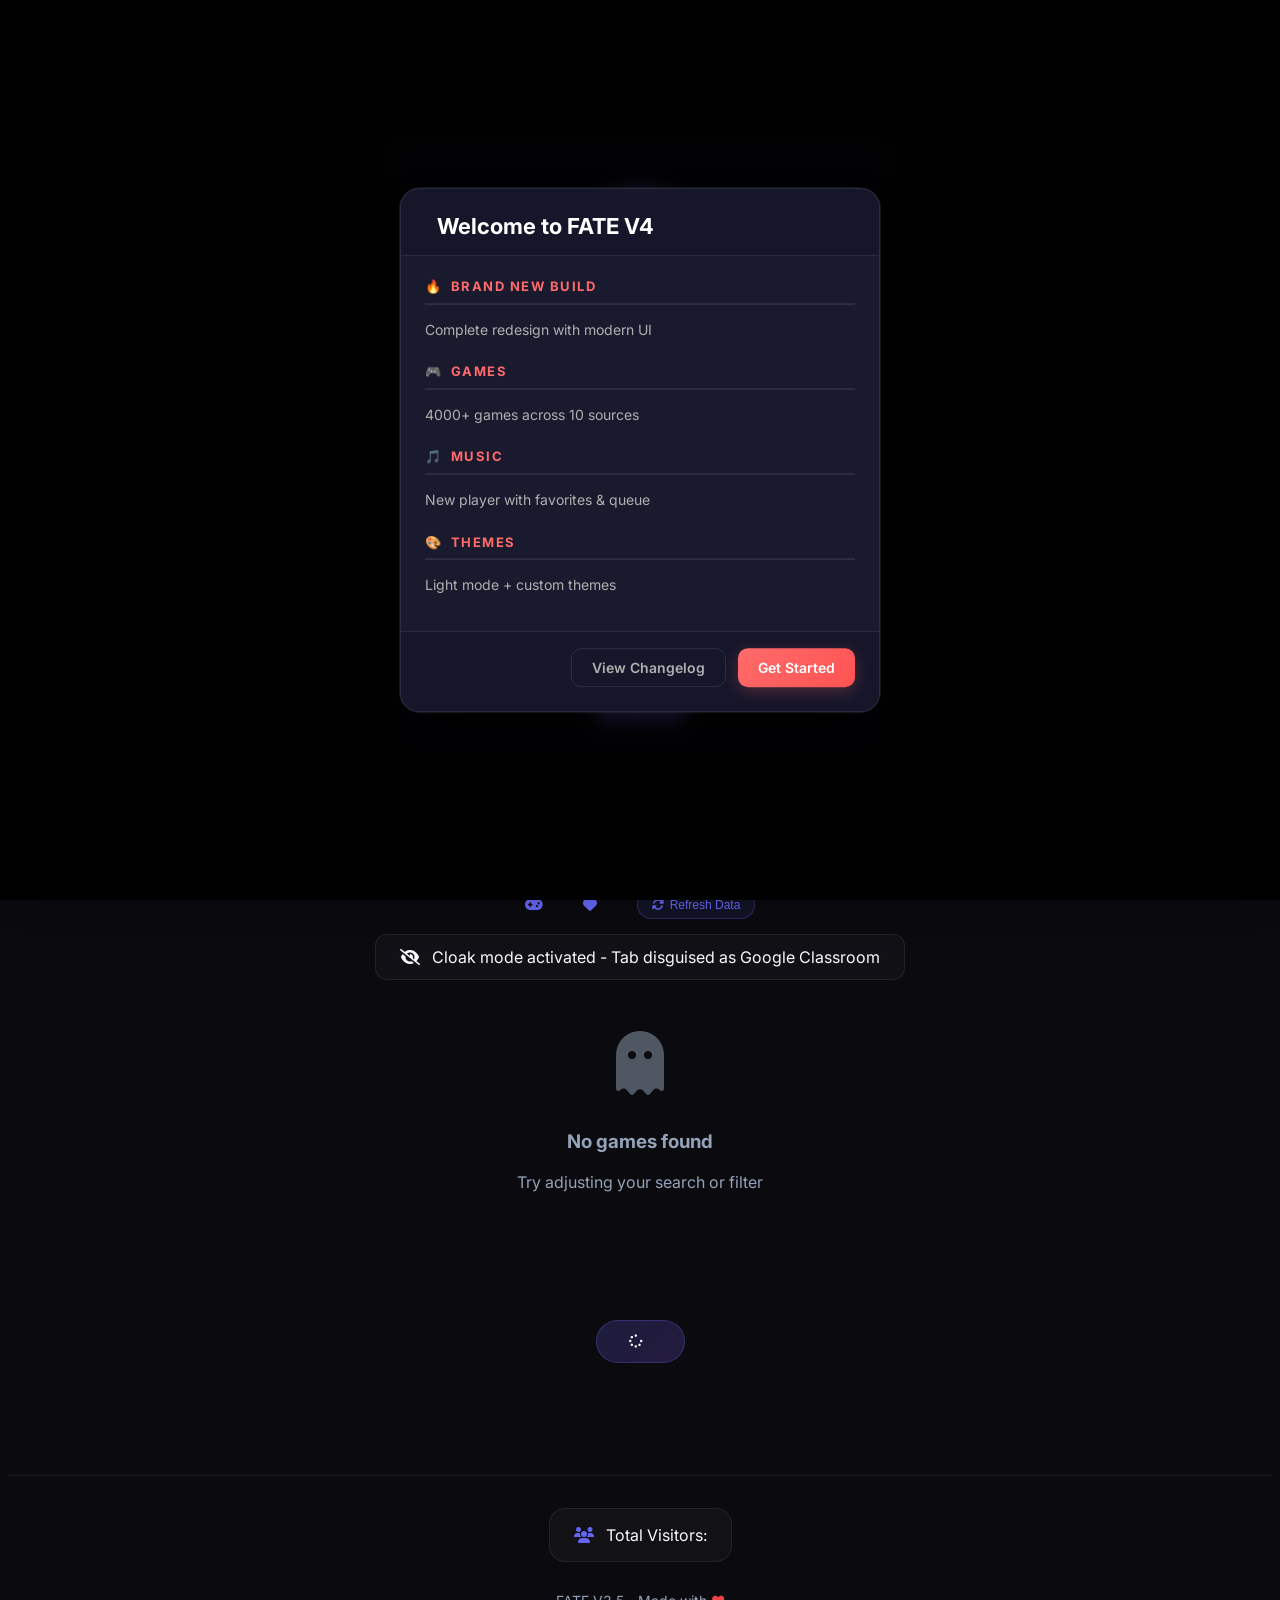
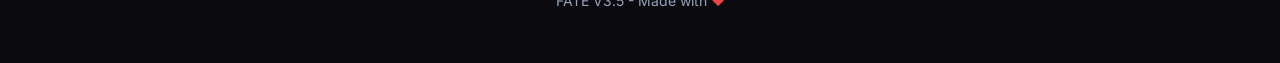
==== games.html @ 492b00f9 "Update games.html" ====
<!DOCTYPE html>
<html lang="en">
  <head>
    <meta charset="UTF-8" />
    <meta name="viewport" content="width=device-width, initial-scale=1.0" />
    <title>FATE V3.5 - Games</title>
    <script src="https://cdn.tailwindcss.com"></script>
    <link rel="stylesheet" href="changelog.css">
    <script src="changelog.js" defer></script>
    <link rel="shortcut icon" href="media/logo.svg" type="image/x-icon" />
    <script src="https://cdn.jsdelivr.net/npm/alpinejs@3.x.x/dist/cdn.min.js" defer></script>
    <link rel="stylesheet" href="https://cdnjs.cloudflare.com/ajax/libs/font-awesome/6.4.0/css/all.min.css" />
    <style>
      @import url("https://fonts.googleapis.com/css2?family=Inter:wght@300;400;500;600;700;800;900&family=Space+Grotesk:wght@400;500;600;700&display=swap");
      
      :root {
        --primary: #6366f1;
        --secondary: #8b5cf6;
        --accent: #06b6d4;
        --bg-deep: #0a0a0f;
        --glass: rgba(255, 255, 255, 0.03);
        --glass-border: rgba(255, 255, 255, 0.08);
        --text: #f8fafc;
        --text-muted: #94a3b8;
        --ban: #dc2626;
      }

      * {
        box-sizing: border-box;
      }

      body {
        background: var(--bg-deep);
        color: var(--text);
        font-family: 'Inter', sans-serif;
        min-height: 100vh;
        overflow-x: hidden;
        padding-top: 90px;
      }

      body.banned {
        overflow: hidden;
        padding-top: 0;
      }

      /* Animated Background */
      .ambient-bg {
        position: fixed;
        top: 0;
        left: 0;
        width: 100%;
        height: 100%;
        pointer-events: none;
        z-index: -1;
        overflow: hidden;
      }

      .ambient-bg::before {
        content: '';
        position: absolute;
        top: -50%;
        left: -50%;
        width: 200%;
        height: 200%;
        background: 
          radial-gradient(circle at 20% 30%, rgba(99, 102, 241, 0.15) 0%, transparent 40%),
          radial-gradient(circle at 80% 70%, rgba(139, 92, 246, 0.12) 0%, transparent 40%),
          radial-gradient(circle at 50% 50%, rgba(6, 182, 212, 0.08) 0%, transparent 50%);
        animation: ambientMove 20s ease-in-out infinite;
      }

      @keyframes ambientMove {
        0%, 100% { transform: translate(0, 0) rotate(0deg); }
        33% { transform: translate(2%, 2%) rotate(120deg); }
        66% { transform: translate(-1%, 1%) rotate(240deg); }
      }

      /* Floating Particles */
      .particles {
        position: fixed;
        top: 0;
        left: 0;
        width: 100%;
        height: 100%;
        pointer-events: none;
        z-index: -1;
        overflow: hidden;
      }

      .particle {
        position: absolute;
        width: 4px;
        height: 4px;
        background: rgba(99, 102, 241, 0.4);
        border-radius: 50%;
        animation: float 15s infinite;
        box-shadow: 0 0 10px rgba(99, 102, 241, 0.6);
      }

      @keyframes float {
        0%, 100% { transform: translateY(100vh) rotate(0deg); opacity: 0; }
        10% { opacity: 1; }
        90% { opacity: 1; }
        100% { transform: translateY(-100vh) rotate(720deg); opacity: 0; }
      }

      /* Glassmorphism Navbar */
      .nav-glass {
        background: rgba(10, 10, 15, 0.8);
        backdrop-filter: blur(20px) saturate(180%);
        -webkit-backdrop-filter: blur(20px) saturate(180%);
        border-bottom: 1px solid var(--glass-border);
        box-shadow: 0 4px 30px rgba(0, 0, 0, 0.3);
      }

      .nav-link {
        position: relative;
        padding: 8px 16px;
        border-radius: 12px;
        transition: all 0.3s cubic-bezier(0.4, 0, 0.2, 1);
        font-weight: 500;
        color: var(--text-muted);
      }

      .nav-link::before {
        content: '';
        position: absolute;
        inset: 0;
        border-radius: 12px;
        background: linear-gradient(135deg, rgba(99, 102, 241, 0.1), rgba(139, 92, 246, 0.1));
        opacity: 0;
        transition: opacity 0.3s ease;
      }

      .nav-link:hover {
        color: var(--text);
        transform: translateY(-2px);
      }

      .nav-link:hover::before {
        opacity: 1;
      }

      .nav-link.active {
        color: var(--primary);
        background: rgba(99, 102, 241, 0.1);
      }

      /* Panic Button */
      .panic-button {
        background: linear-gradient(135deg, #dc2626 0%, #991b1b 100%);
        color: white;
        border: none;
        padding: 10px 20px;
        border-radius: 50px;
        font-weight: 700;
        font-size: 13px;
        cursor: pointer;
        display: flex;
        align-items: center;
        gap: 8px;
        box-shadow: 0 4px 20px rgba(220, 38, 38, 0.4);
        transition: all 0.3s cubic-bezier(0.4, 0, 0.2, 1);
        text-transform: uppercase;
        letter-spacing: 0.5px;
        position: relative;
        overflow: hidden;
      }

      .panic-button:hover {
        transform: scale(1.05) translateY(-2px);
        box-shadow: 0 8px 30px rgba(220, 38, 38, 0.6);
      }

      .panic-button i {
        animation: pulse 2s infinite;
      }

      @keyframes pulse {
        0%, 100% { opacity: 1; transform: scale(1); }
        50% { opacity: 0.8; transform: scale(1.1); }
      }

      /* Header Section */
      .header-section {
        text-align: center;
        padding: 3rem 1rem;
        position: relative;
      }

      .header-title {
        font-family: 'Space Grotesk', sans-serif;
        font-size: clamp(2.5rem, 8vw, 4.5rem);
        font-weight: 800;
        background: linear-gradient(135deg, #fff 0%, #a5b4fc 50%, #818cf8 100%);
        -webkit-background-clip: text;
        -webkit-text-fill-color: transparent;
        background-clip: text;
        text-shadow: 0 0 60px rgba(99, 102, 241, 0.3);
        letter-spacing: -0.02em;
        position: relative;
      }

      .header-subtitle {
        color: var(--text-muted);
        font-size: 1rem;
        margin-top: 0.5rem;
        display: flex;
        align-items: center;
        justify-content: center;
        gap: 0.5rem;
      }

      .header-subtitle::before,
      .header-subtitle::after {
        content: '';
        width: 40px;
        height: 1px;
        background: linear-gradient(90deg, transparent, var(--primary), transparent);
      }

      /* Search Section */
      .search-container {
        position: relative;
        max-width: 600px;
        margin: 0 auto 2rem;
      }

      .search-input-wrapper {
        position: relative;
        background: var(--glass);
        backdrop-filter: blur(10px);
        border: 1px solid var(--glass-border);
        border-radius: 20px;
        padding: 4px;
        transition: all 0.3s ease;
      }

      .search-input-wrapper:focus-within {
        border-color: rgba(99, 102, 241, 0.5);
        box-shadow: 0 0 0 3px rgba(99, 102, 241, 0.1), 0 10px 40px rgba(99, 102, 241, 0.15);
      }

      .search-input-wrapper.banned {
        border-color: var(--ban);
        box-shadow: 0 0 20px rgba(220, 38, 38, 0.4);
        animation: shake 0.5s;
      }

      @keyframes shake {
        0%, 100% { transform: translateX(0); }
        25% { transform: translateX(-10px); }
        75% { transform: translateX(10px); }
      }

      .search-input {
        width: 100%;
        padding: 16px 24px;
        padding-right: 120px;
        background: transparent;
        border: none;
        color: var(--text);
        font-size: 1rem;
        outline: none;
        border-radius: 16px;
      }

      .search-input::placeholder {
        color: var(--text-muted);
      }

      .search-input.banned {
        color: var(--ban);
      }

      .search-actions {
        position: absolute;
        right: 8px;
        top: 50%;
        transform: translateY(-50%);
        display: flex;
        align-items: center;
        gap: 8px;
      }

      .cache-badge {
        font-size: 10px;
        padding: 4px 10px;
        border-radius: 20px;
        background: rgba(16, 185, 129, 0.15);
        color: #10b981;
        border: 1px solid rgba(16, 185, 129, 0.3);
        font-weight: 600;
        text-transform: uppercase;
        letter-spacing: 0.5px;
      }

      .search-spinner {
        color: var(--primary);
        animation: spin 1s linear infinite;
      }

      @keyframes spin {
        to { transform: rotate(360deg); }
      }

      /* Ban Warning */
      .ban-warning {
        position: fixed;
        top: 100px;
        left: 50%;
        transform: translateX(-50%) translateY(-100px);
        background: linear-gradient(135deg, rgba(220, 38, 38, 0.95), rgba(153, 27, 27, 0.95));
        border: 1px solid rgba(255, 255, 255, 0.2);
        border-radius: 16px;
        padding: 16px 24px;
        display: flex;
        align-items: center;
        gap: 12px;
        color: white;
        font-weight: 600;
        z-index: 9999;
        opacity: 0;
        transition: all 0.3s ease;
        box-shadow: 0 20px 40px rgba(220, 38, 38, 0.4);
      }

      .ban-warning.show {
        opacity: 1;
        transform: translateX(-50%) translateY(0);
      }

      /* BAN SCREEN - FULL OVERLAY */
      .ban-overlay {
        position: fixed;
        inset: 0;
        background: #000;
        z-index: 100000;
        display: none;
        flex-direction: column;
        align-items: center;
        justify-content: center;
        text-align: center;
        padding: 2rem;
      }

      .ban-overlay.active {
        display: flex;
        animation: banPulse 2s infinite;
      }

      @keyframes banPulse {
        0%, 100% { background: #0a0a0f; }
        50% { background: #1a0505; }
      }

      .ban-icon {
        font-size: 80px;
        color: var(--ban);
        margin-bottom: 2rem;
        animation: banShake 1s infinite;
      }

      @keyframes banShake {
        0%, 100% { transform: rotate(-5deg); }
        50% { transform: rotate(5deg); }
      }

      .ban-title {
        font-family: 'Space Grotesk', sans-serif;
        font-size: 3rem;
        font-weight: 800;
        color: var(--ban);
        margin-bottom: 1rem;
        text-transform: uppercase;
        letter-spacing: 0.1em;
      }

      .ban-message {
        color: var(--text-muted);
        font-size: 1.25rem;
        max-width: 500px;
        line-height: 1.6;
        margin-bottom: 2rem;
      }

      .ban-reason {
        background: rgba(220, 38, 38, 0.2);
        border: 1px solid rgba(220, 38, 38, 0.3);
        border-radius: 12px;
        padding: 16px 24px;
        margin-bottom: 2rem;
      }

      .ban-reason-label {
        font-size: 0.875rem;
        color: var(--ban);
        text-transform: uppercase;
        letter-spacing: 0.1em;
        margin-bottom: 8px;
      }

      .ban-reason-text {
        color: white;
        font-size: 1.1rem;
      }

      .ban-id {
        font-family: monospace;
        background: rgba(255,255,255,0.1);
        padding: 8px 16px;
        border-radius: 8px;
        margin-bottom: 2rem;
        font-size: 0.875rem;
        color: var(--text-muted);
      }

      .ban-footer {
        position: absolute;
        bottom: 2rem;
        color: var(--text-muted);
        font-size: 0.875rem;
      }

      /* Anti-tamper warning */
      .tamper-warning {
        position: fixed;
        top: 0;
        left: 0;
        right: 0;
        background: linear-gradient(90deg, #dc2626, #991b1b);
        color: white;
        text-align: center;
        padding: 8px;
        font-size: 12px;
        z-index: 100001;
        display: none;
      }

      .tamper-warning.show {
        display: block;
        animation: slideDown 0.3s ease;
      }

      @keyframes slideDown {
        from { transform: translateY(-100%); }
        to { transform: translateY(0); }
      }

      /* Stats Bar */
      .stats-bar {
        display: flex;
        justify-content: center;
        align-items: center;
        gap: 2rem;
        padding: 1rem;
        margin-bottom: 2rem;
        flex-wrap: wrap;
      }

      .stat-item {
        display: flex;
        align-items: center;
        gap: 0.5rem;
        color: var(--text-muted);
        font-size: 0.875rem;
      }

      .stat-item i {
        color: var(--primary);
      }

      .refresh-btn {
        padding: 6px 14px;
        border-radius: 20px;
        background: rgba(99, 102, 241, 0.1);
        border: 1px solid rgba(99, 102, 241, 0.3);
        color: var(--primary);
        font-size: 12px;
        cursor: pointer;
        transition: all 0.3s ease;
        display: flex;
        align-items: center;
        gap: 6px;
      }

      .refresh-btn:hover {
        background: rgba(99, 102, 241, 0.2);
        transform: translateY(-1px);
      }

      /* Game Grid */
      .game-grid {
        display: grid;
        grid-template-columns: repeat(auto-fill, minmax(160px, 1fr));
        gap: 1.25rem;
        padding: 0 1rem;
      }

      @media (min-width: 640px) {
        .game-grid {
          grid-template-columns: repeat(auto-fill, minmax(180px, 1fr));
        }
      }

      @media (min-width: 1024px) {
        .game-grid {
          grid-template-columns: repeat(auto-fill, minmax(200px, 1fr));
        }
      }

      /* Game Card */
      .game-card {
        position: relative;
        background: var(--glass);
        backdrop-filter: blur(10px);
        border: 1px solid var(--glass-border);
        border-radius: 20px;
        overflow: hidden;
        cursor: pointer;
        transition: all 0.4s cubic-bezier(0.4, 0, 0.2, 1);
        transform-style: preserve-3d;
      }

      .game-card::before {
        content: '';
        position: absolute;
        inset: 0;
        background: linear-gradient(135deg, rgba(99, 102, 241, 0.1), transparent);
        opacity: 0;
        transition: opacity 0.3s ease;
        z-index: 1;
        pointer-events: none;
      }

      .game-card:hover {
        transform: translateY(-8px) scale(1.02);
        border-color: rgba(99, 102, 241, 0.3);
        box-shadow: 0 20px 40px rgba(0, 0, 0, 0.4), 0 0 40px rgba(99, 102, 241, 0.15);
      }

      .game-card:hover::before {
        opacity: 1;
      }

      .game-image-container {
        position: relative;
        aspect-ratio: 1;
        overflow: hidden;
        background: linear-gradient(135deg, #1a1a2e, #0f0f1a);
      }

      .game-image {
        width: 100%;
        height: 100%;
        object-fit: cover;
        transition: all 0.5s cubic-bezier(0.4, 0, 0.2, 1);
      }

      .game-card:hover .game-image {
        transform: scale(1.1);
      }

      .game-image-overlay {
        position: absolute;
        inset: 0;
        background: linear-gradient(to top, rgba(10, 10, 15, 0.9) 0%, transparent 50%);
        opacity: 0;
        transition: opacity 0.3s ease;
        display: flex;
        align-items: flex-end;
        justify-content: center;
        padding-bottom: 1rem;
      }

      .game-card:hover .game-image-overlay {
        opacity: 1;
      }

      .play-btn {
        width: 50px;
        height: 50px;
        border-radius: 50%;
        background: linear-gradient(135deg, var(--primary), var(--secondary));
        display: flex;
        align-items: center;
        justify-content: center;
        color: white;
        font-size: 1.25rem;
        box-shadow: 0 8px 25px rgba(99, 102, 241, 0.4);
        transform: translateY(20px);
        opacity: 0;
        transition: all 0.3s ease;
      }

      .game-card:hover .play-btn {
        transform: translateY(0);
        opacity: 1;
      }

      /* Badges */
      .badges-container {
        position: absolute;
        top: 12px;
        left: 12px;
        display: flex;
        flex-direction: column;
        gap: 6px;
        z-index: 2;
      }

      .badge {
        padding: 5px 10px;
        border-radius: 20px;
        font-size: 10px;
        font-weight: 700;
        text-transform: uppercase;
        letter-spacing: 0.5px;
        display: flex;
        align-items: center;
        gap: 4px;
        backdrop-filter: blur(10px);
        border: 1px solid rgba(255, 255, 255, 0.1);
        box-shadow: 0 4px 15px rgba(0, 0, 0, 0.3);
      }

      .badge-hot {
        background: linear-gradient(135deg, rgba(239, 68, 68, 0.9), rgba(220, 38, 38, 0.9));
        color: white;
      }

      .badge-new {
        background: linear-gradient(135deg, rgba(16, 185, 129, 0.9), rgba(5, 150, 105, 0.9));
        color: white;
      }

      .badge-exp {
        background: linear-gradient(135deg, rgba(245, 158, 11, 0.9), rgba(217, 119, 6, 0.9));
        color: white;
      }

      .badge-updated {
        background: linear-gradient(135deg, rgba(6, 182, 212, 0.9), rgba(8, 145, 178, 0.9));
        color: white;
      }

      /* Game Info */
      .game-info {
        padding: 1rem;
        background: rgba(0, 0, 0, 0.3);
      }

      .game-name {
        font-weight: 600;
        font-size: 0.9rem;
        text-align: center;
        white-space: nowrap;
        overflow: hidden;
        text-overflow: ellipsis;
        color: var(--text);
      }

      /* Skeleton Loader */
      .skeleton-card {
        background: var(--glass);
        border: 1px solid var(--glass-border);
        border-radius: 20px;
        overflow: hidden;
      }

      .skeleton-image {
        aspect-ratio: 1;
        background: linear-gradient(90deg, #1a1a2e 25%, #252538 50%, #1a1a2e 75%);
        background-size: 200% 100%;
        animation: shimmer 1.5s infinite;
      }

      .skeleton-text {
        height: 20px;
        margin: 1rem;
        border-radius: 8px;
        background: linear-gradient(90deg, #1a1a2e 25%, #252538 50%, #1a1a2e 75%);
        background-size: 200% 100%;
        animation: shimmer 1.5s infinite;
      }

      @keyframes shimmer {
        0% { background-position: 200% 0; }
        100% { background-position: -200% 0; }
      }

      /* Empty State */
      .empty-state {
        text-align: center;
        padding: 4rem 2rem;
        color: var(--text-muted);
      }

      .empty-state i {
        font-size: 4rem;
        margin-bottom: 1rem;
        opacity: 0.5;
      }

      /* Load More Button */
      .load-more-container {
        text-align: center;
        padding: 3rem 1rem;
      }

      .load-more-btn {
        padding: 14px 32px;
        border-radius: 30px;
        background: linear-gradient(135deg, rgba(99, 102, 241, 0.2), rgba(139, 92, 246, 0.2));
        border: 1px solid rgba(99, 102, 241, 0.3);
        color: var(--text);
        font-weight: 600;
        cursor: pointer;
        transition: all 0.3s ease;
        display: inline-flex;
        align-items: center;
        gap: 10px;
      }

      .load-more-btn:hover {
        background: linear-gradient(135deg, rgba(99, 102, 241, 0.3), rgba(139, 92, 246, 0.3));
        transform: translateY(-2px);
        box-shadow: 0 10px 30px rgba(99, 102, 241, 0.2);
      }

      /* Game Popup */
      .game-popup-overlay {
        position: fixed;
        inset: 0;
        background: rgba(10, 10, 15, 0.95);
        backdrop-filter: blur(10px);
        z-index: 9998;
        display: flex;
        align-items: center;
        justify-content: center;
        padding: 20px;
        animation: fadeIn 0.3s ease;
      }

      @keyframes fadeIn {
        from { opacity: 0; }
        to { opacity: 1; }
      }

      .game-popup-container {
        width: 100%;
        max-width: 1400px;
        height: 90vh;
        background: rgba(15, 15, 25, 0.95);
        border-radius: 24px;
        overflow: hidden;
        display: flex;
        flex-direction: column;
        border: 1px solid var(--glass-border);
        box-shadow: 0 25px 50px rgba(0, 0, 0, 0.5), 0 0 0 1px rgba(99, 102, 241, 0.1) inset;
        animation: slideUp 0.4s cubic-bezier(0.4, 0, 0.2, 1);
      }

      @keyframes slideUp {
        from { 
          opacity: 0;
          transform: translateY(30px) scale(0.98);
        }
        to { 
          opacity: 1;
          transform: translateY(0) scale(1);
        }
      }

      .game-popup-header {
        padding: 16px 24px;
        display: flex;
        align-items: center;
        justify-content: space-between;
        background: rgba(0, 0, 0, 0.3);
        border-bottom: 1px solid var(--glass-border);
      }

      .game-popup-title {
        font-family: 'Space Grotesk', sans-serif;
        font-size: 1.25rem;
        font-weight: 600;
        color: var(--text);
        flex: 1;
        text-align: center;
        padding: 0 1rem;
      }

      .game-popup-actions {
        display: flex;
        gap: 10px;
      }

      .popup-btn {
        width: 42px;
        height: 42px;
        border-radius: 12px;
        background: var(--glass);
        border: 1px solid var(--glass-border);
        color: var(--text);
        cursor: pointer;
        display: flex;
        align-items: center;
        justify-content: center;
        transition: all 0.3s ease;
        font-size: 1rem;
      }

      .popup-btn:hover {
        background: rgba(99, 102, 241, 0.2);
        border-color: rgba(99, 102, 241, 0.4);
        transform: scale(1.05);
      }

      .popup-btn.close:hover {
        background: rgba(239, 68, 68, 0.2);
        border-color: rgba(239, 68, 68, 0.4);
      }

      .game-popup-content {
        flex: 1;
        position: relative;
        background: #000;
      }

      .game-popup-content iframe {
        width: 100%;
        height: 100%;
        border: none;
      }

      /* Footer */
      .footer {
        margin-top: 4rem;
        padding: 2rem;
        text-align: center;
        border-top: 1px solid var(--glass-border);
      }

      .visitor-counter {
        display: inline-flex;
        align-items: center;
        gap: 0.75rem;
        padding: 1rem 1.5rem;
        background: var(--glass);
        border: 1px solid var(--glass-border);
        border-radius: 16px;
        margin-bottom: 1rem;
      }

      .visitor-counter i {
        color: var(--primary);
      }

      .footer-text {
        color: var(--text-muted);
        font-size: 0.875rem;
      }

      .heart {
        color: #ef4444;
        animation: heartbeat 1.5s infinite;
        display: inline-block;
      }

      @keyframes heartbeat {
        0%, 100% { transform: scale(1); }
        50% { transform: scale(1.1); }
      }

      /* Scrollbar */
      ::-webkit-scrollbar {
        width: 8px;
        height: 8px;
      }

      ::-webkit-scrollbar-track {
        background: var(--bg-deep);
      }

      ::-webkit-scrollbar-thumb {
        background: linear-gradient(180deg, var(--primary), var(--secondary));
        border-radius: 4px;
      }

      /* Mobile Responsive */
      @media (max-width: 640px) {
        .panic-button span {
          display: none;
        }
        
        .panic-button {
          padding: 10px;
        }

        .game-grid {
          grid-template-columns: repeat(2, 1fr);
          gap: 0.75rem;
          padding: 0 0.5rem;
        }

        .nav-link span {
          display: none;
        }

        .header-title {
          font-size: 2rem;
        }

        .game-popup-container {
          height: 100vh;
          border-radius: 0;
        }

        .game-popup-overlay {
          padding: 0;
        }

        .ban-title {
          font-size: 2rem;
        }
      }

      /* Category Pills */
      .category-pills {
        display: flex;
        gap: 0.5rem;
        overflow-x: auto;
        padding: 0.5rem 1rem;
        margin-bottom: 1.5rem;
        scrollbar-width: none;
        -ms-overflow-style: none;
      }

      .category-pills::-webkit-scrollbar {
        display: none;
      }

      .category-pill {
        padding: 8px 18px;
        border-radius: 30px;
        background: var(--glass);
        border: 1px solid var(--glass-border);
        color: var(--text-muted);
        font-size: 0.85rem;
        font-weight: 500;
        cursor: pointer;
        white-space: nowrap;
        transition: all 0.3s ease;
      }

      .category-pill:hover {
        background: rgba(99, 102, 241, 0.1);
        border-color: rgba(99, 102, 241, 0.3);
        color: var(--text);
      }

      .category-pill.active {
        background: linear-gradient(135deg, var(--primary), var(--secondary));
        border-color: transparent;
        color: white;
        box-shadow: 0 4px 15px rgba(99, 102, 241, 0.3);
      }

      /* Quick Actions Bar */
      .quick-actions {
        display: flex;
        justify-content: center;
        gap: 1rem;
        margin-bottom: 2rem;
        flex-wrap: wrap;
      }

      .quick-action-btn {
        padding: 10px 20px;
        border-radius: 12px;
        background: var(--glass);
        border: 1px solid var(--glass-border);
        color: var(--text-muted);
        font-size: 0.875rem;
        font-weight: 500;
        cursor: pointer;
        transition: all 0.3s ease;
        display: flex;
        align-items: center;
        gap: 8px;
      }

      .quick-action-btn:hover {
        background: rgba(99, 102, 241, 0.1);
        border-color: rgba(99, 102, 241, 0.3);
        color: var(--text);
        transform: translateY(-2px);
      }

      /* Favorites Feature */
      .favorite-btn {
        position: absolute;
        top: 12px;
        right: 12px;
        width: 32px;
        height: 32px;
        border-radius: 50%;
        background: rgba(0, 0, 0, 0.5);
        border: 1px solid rgba(255, 255, 255, 0.1);
        color: var(--text-muted);
        cursor: pointer;
        display: flex;
        align-items: center;
        justify-content: center;
        transition: all 0.3s ease;
        z-index: 3;
        backdrop-filter: blur(10px);
      }

      .favorite-btn:hover {
        background: rgba(239, 68, 68, 0.2);
        border-color: rgba(239, 68, 68, 0.4);
        color: #ef4444;
        transform: scale(1.1);
      }

      .favorite-btn.active {
        background: rgba(239, 68, 68, 0.3);
        border-color: rgba(239, 68, 68, 0.5);
        color: #ef4444;
      }

      /* Recently Played Section */
      .recent-section {
        margin-bottom: 2rem;
        padding: 0 1rem;
      }

      .recent-header {
        display: flex;
        align-items: center;
        justify-content: space-between;
        margin-bottom: 1rem;
      }

      .recent-title {
        font-family: 'Space Grotesk', sans-serif;
        font-size: 1.25rem;
        font-weight: 600;
        color: var(--text);
        display: flex;
        align-items: center;
        gap: 0.5rem;
      }

      .recent-grid {
        display: flex;
        gap: 1rem;
        overflow-x: auto;
        padding-bottom: 1rem;
        scrollbar-width: thin;
        scrollbar-color: var(--primary) var(--bg-deep);
      }

      .recent-grid::-webkit-scrollbar {
        height: 6px;
      }

      .recent-grid::-webkit-scrollbar-track {
        background: var(--bg-deep);
        border-radius: 3px;
      }

      .recent-grid::-webkit-scrollbar-thumb {
        background: var(--primary);
        border-radius: 3px;
      }

      .recent-card {
        flex-shrink: 0;
        width: 120px;
        background: var(--glass);
        border: 1px solid var(--glass-border);
        border-radius: 16px;
        overflow: hidden;
        cursor: pointer;
        transition: all 0.3s ease;
      }

      .recent-card:hover {
        transform: translateY(-4px);
        border-color: rgba(99, 102, 241, 0.3);
      }

      .recent-card img {
        width: 100%;
        aspect-ratio: 1;
        object-fit: cover;
      }

      .recent-card .recent-name {
        padding: 0.5rem;
        font-size: 0.75rem;
        text-align: center;
        white-space: nowrap;
        overflow: hidden;
        text-overflow: ellipsis;
        color: var(--text);
      }

      /* Settings Panel */
      .settings-panel {
        position: fixed;
        top: 0;
        right: -400px;
        width: 100%;
        max-width: 400px;
        height: 100vh;
        background: rgba(15, 15, 25, 0.98);
        backdrop-filter: blur(20px);
        border-left: 1px solid var(--glass-border);
        z-index: 9999;
        transition: right 0.4s cubic-bezier(0.4, 0, 0.2, 1);
        overflow-y: auto;
      }

      .settings-panel.open {
        right: 0;
      }

      .settings-header {
        padding: 1.5rem;
        border-bottom: 1px solid var(--glass-border);
        display: flex;
        justify-content: space-between;
        align-items: center;
      }

      .settings-title {
        font-family: 'Space Grotesk', sans-serif;
        font-size: 1.25rem;
        font-weight: 600;
      }

      .settings-content {
        padding: 1.5rem;
      }

      .setting-item {
        margin-bottom: 1.5rem;
      }

      .setting-label {
        display: block;
        margin-bottom: 0.5rem;
        font-weight: 500;
        color: var(--text);
      }

      .setting-desc {
        font-size: 0.875rem;
        color: var(--text-muted);
        margin-bottom: 0.75rem;
      }

      .toggle-switch {
        position: relative;
        width: 50px;
        height: 26px;
        background: var(--glass);
        border-radius: 13px;
        cursor: pointer;
        transition: background 0.3s ease;
        border: 1px solid var(--glass-border);
      }

      .toggle-switch.active {
        background: var(--primary);
      }

      .toggle-switch::after {
        content: '';
        position: absolute;
        top: 2px;
        left: 2px;
        width: 20px;
        height: 20px;
        background: white;
        border-radius: 50%;
        transition: transform 0.3s ease;
      }

      .toggle-switch.active::after {
        transform: translateX(24px);
      }

      .settings-overlay {
        position: fixed;
        inset: 0;
        background: rgba(0, 0, 0, 0.5);
        z-index: 9998;
        opacity: 0;
        pointer-events: none;
        transition: opacity 0.3s ease;
      }

      .settings-overlay.open {
        opacity: 1;
        pointer-events: auto;
      }

      /* Cloak Alert */
      .cloak-alert {
        position: fixed;
        bottom: 20px;
        left: 50%;
        transform: translateX(-50%) translateY(100px);
        background: var(--glass);
        border: 1px solid var(--glass-border);
        padding: 12px 24px;
        border-radius: 12px;
        display: flex;
        align-items: center;
        gap: 12px;
        z-index: 10000;
        transition: transform 0.3s ease;
        backdrop-filter: blur(10px);
      }

      .cloak-alert.show {
        transform: translateX(-50%) translateY(0);
      }

      /* Modal Styles */
      .modal-overlay {
        position: fixed;
        inset: 0;
        background: rgba(10, 10, 15, 0.95);
        backdrop-filter: blur(10px);
        z-index: 9998;
        display: flex;
        align-items: center;
        justify-content: center;
        padding: 20px;
      }

      .modal-content {
        background: rgba(15, 15, 25, 0.95);
        border: 1px solid var(--glass-border);
        border-radius: 24px;
        padding: 2rem;
        max-width: 400px;
        width: 100%;
        text-align: center;
        box-shadow: 0 25px 50px rgba(0, 0, 0, 0.5);
      }

      .modal-icon {
        font-size: 3rem;
        color: var(--primary);
        margin-bottom: 1rem;
      }

      .modal-title {
        font-family: 'Space Grotesk', sans-serif;
        font-size: 1.5rem;
        font-weight: 600;
        margin-bottom: 1rem;
        color: var(--text);
      }

      .modal-text {
        color: var(--text-muted);
        margin-bottom: 1.5rem;
        line-height: 1.6;
      }

      .modal-btn {
        padding: 12px 32px;
        border-radius: 30px;
        background: linear-gradient(135deg, var(--primary), var(--secondary));
        border: none;
        color: white;
        font-weight: 600;
        cursor: pointer;
        transition: all 0.3s ease;
      }

      .modal-btn:hover {
        transform: translateY(-2px);
        box-shadow: 0 10px 30px rgba(99, 102, 241, 0.3);
      }

      .shortcuts-list {
        text-align: left;
        margin: 1.5rem 0;
      }

      .shortcut-item {
        display: flex;
        justify-content: space-between;
        align-items: center;
        padding: 0.75rem 0;
        border-bottom: 1px solid var(--glass-border);
        color: var(--text-muted);
      }

      .shortcut-item:last-child {
        border-bottom: none;
      }

      .shortcut-key {
        background: var(--glass);
        border: 1px solid var(--glass-border);
        padding: 4px 12px;
        border-radius: 8px;
        font-family: monospace;
        font-size: 0.875rem;
        color: var(--text);
      }
    </style>
  </head>

  <body x-data="gamesApp()" x-init="init()" @keydown.escape="closePopup()" :class="{ 'banned': isBanned }">
    
    <!-- Tamper Warning -->
    <div class="tamper-warning" :class="{ 'show': tamperDetected }">
      <i class="fas fa-exclamation-triangle"></i> Tampering detected! Ban status reinforced.
    </div>

    <!-- Ambient Background -->
    <div class="ambient-bg"></div>
    <div class="particles" id="particles"></div>

    <!-- BAN OVERLAY - Shows when banned -->
    <div class="ban-overlay" :class="{ 'active': isBanned }">
      <div class="ban-icon">
        <i class="fas fa-ban"></i>
      </div>
      <h1 class="ban-title">BANNED</h1>
      <p class="ban-message">
        You have been permanently banned from FATE V3.5 for violating our terms of service.
      </p>
      <div class="ban-reason">
        <div class="ban-reason-label">Violation</div>
        <div class="ban-reason-text" x-text="banReason || 'Inappropriate search query'"></div>
      </div>
      <div class="ban-id">
        BAN ID: <span x-text="banId"></span>
      </div>
      <div class="ban-footer">
        <p>This ban is tied to your browser fingerprint and cannot be evaded by clearing data.</p>
        <p style="margin-top: 8px;">Contact support: fate-support@example.com</p>
      </div>
    </div>

    <!-- Ban Warning Toast -->
    <div class="ban-warning" :class="{ 'show': showBanWarning }">
      <i class="fas fa-exclamation-triangle"></i>
      <span>Inappropriate content detected! Strike <span x-text="banStrikes + '/3'"></span></span>
    </div>

    <!-- Settings Overlay -->
    <div class="settings-overlay" :class="{ 'open': settingsOpen }" @click="settingsOpen = false"></div>
    
    <!-- Settings Panel -->
    <div class="settings-panel" :class="{ 'open': settingsOpen }">
      <div class="settings-header">
        <h3 class="settings-title"><i class="fas fa-cog mr-2"></i>Settings</h3>
        <button class="nav-link" style="padding: 8px;" @click="settingsOpen = false">
          <i class="fas fa-times"></i>
        </button>
      </div>
      <div class="settings-content">
        <div class="setting-item">
          <label class="setting-label">Cloak Mode</label>
          <p class="setting-desc">Change tab title and favicon to look like Google Classroom</p>
          <div class="toggle-switch" :class="{ 'active': cloakEnabled }" @click="toggleCloak()"></div>
        </div>
        
        <div class="setting-item">
          <label class="setting-label">Panic Key</label>
          <p class="setting-desc">Press this key to instantly redirect to Clever</p>
          <button class="quick-action-btn w-full justify-center text-sm" @click="setPanicKey()">
            <i class="fas fa-keyboard"></i>
            <span x-text="panicKey ? `Current: ${panicKey.toUpperCase()}` : 'Set Panic Key'"></span>
          </button>
        </div>
        
        <div class="setting-item">
          <label class="setting-label">Clear Data</label>
          <p class="setting-desc">Remove all saved preferences</p>
          <button class="quick-action-btn w-full justify-center text-sm text-red-400 hover:text-red-300" @click="clearAllData()">
            <i class="fas fa-trash-alt"></i> Clear All Data
          </button>
        </div>

        <div class="setting-item" x-show="isBanned">
          <label class="setting-label text-red-500">Ban Status</label>
          <p class="setting-desc text-red-400">You are currently banned</p>
          <button class="quick-action-btn w-full justify-center text-sm" @click="appealBan()">
            <i class="fas fa-gavel"></i> Submit Appeal
          </button>
        </div>
      </div>
    </div>

    <!-- Cloak Alert -->
    <div class="cloak-alert" :class="{ 'show': cloakAlert }">
      <i class="fas fa-eye-slash text-primary"></i>
      <span>Cloak mode activated - Tab disguised as Google Classroom</span>
    </div>

    <!-- Navigation Bar -->
    <nav class="nav-glass fixed top-0 left-0 right-0 z-50 px-4 sm:px-6 py-3" x-show="!isBanned">
      <div class="max-w-7xl mx-auto flex justify-between items-center">
        <div class="flex items-center gap-3">
          <button class="panic-button" @click="triggerPanic()" title="Emergency Exit - Go to Clever">
            <i class="fas fa-exclamation-triangle"></i>
            <span>Panic</span>
          </button>
          
          <div class="flex items-center gap-3 border-l border-gray-700/50 pl-4">
            <img src="media/logo.svg" alt="FATE V3.5" class="w-10 h-10" style="filter: drop-shadow(0 0 15px rgba(99, 102, 241, 0.5));">
            <span class="text-xl font-bold hidden sm:block" style="font-family: 'Space Grotesk', sans-serif;">FATE V3.5</span>
          </div>
        </div>
        
        <div class="flex gap-2 sm:gap-4 items-center">
          <a href="index.html" class="nav-link">
            <i class="fas fa-home"></i>
            <span class="hidden sm:inline ml-2">Home</span>
          </a>
          <a href="games.html" class="nav-link active">
            <i class="fas fa-gamepad"></i>
            <span class="hidden sm:inline ml-2">Games</span>
          </a>
          <a href="bookmarklets.html" class="nav-link">
            <i class="fas fa-bookmark"></i>
            <span class="hidden sm:inline ml-2">Tools</span>
          </a>
          <a href="https://discord.gg/vVUB8uvcQ" target="_blank" class="nav-link">
            <i class="fab fa-discord"></i>
            <span class="hidden sm:inline ml-2">Discord</span>
          </a>
          <button class="nav-link" @click="settingsOpen = true" title="Settings">
            <i class="fas fa-cog"></i>
          </button>
        </div>
      </div>
    </nav>

    <!-- Main Content - Hidden when banned -->
    <main class="container mx-auto max-w-7xl px-4" x-show="!isBanned">
      <!-- Header Section -->
      <header class="header-section">
        <h1 class="header-title">FATE V3.5 Games</h1>
        <p class="header-subtitle">new update ever 1-2 days. </p>
      </header>

      <!-- Quick Actions -->
      <div class="quick-actions">
        <button class="quick-action-btn" @click="showFavorites = !showFavorites" :class="{ 'text-primary': showFavorites }">
          <i class="fas" :class="showFavorites ? 'fa-heart text-red-500' : 'fa-heart'"></i>
          <span x-text="showFavorites ? 'Show All' : 'Favorites'"></span>
        </button>
        <button class="quick-action-btn" @click="randomGame()">
          <i class="fas fa-dice"></i> Random Game
        </button>
        <button class="quick-action-btn" @click="showShortcuts = true">
          <i class="fas fa-keyboard"></i> Shortcuts
        </button>
      </div>

      <!-- Recently Played -->
      <div class="recent-section" x-show="recentGames.length > 0 && !showFavorites && !searchQuery && activeFilter === 'all'" x-transition>
        <div class="recent-header">
          <h3 class="recent-title"><i class="fas fa-history text-primary"></i> Recently Played</h3>
          <button class="text-sm text-muted hover:text-white transition-colors" @click="clearRecent()">Clear</button>
        </div>
        <div class="recent-grid">
          <template x-for="game in recentGames.slice(0, 10)" :key="game.id">
            <div class="recent-card" @click="openGame(game)">
              <img :src="getGameImage(game)" :alt="game.name">
              <div class="recent-name" x-text="game.name"></div>
            </div>
          </template>
        </div>
      </div>

      <!-- Search Section with Profanity Filter -->
      <div class="search-container">
        <div class="search-input-wrapper" :class="{ 'banned': searchBanned }">
          <input
            type="text"
            x-model="searchQuery"
            @input="debouncedSearch()"
            :placeholder="searchPlaceholder"
            class="search-input"
            :class="{ 'banned': searchBanned }"
            :disabled="isBanned"
          />
          <div class="search-actions">
            <span x-show="usingCache" class="cache-badge" x-transition>CACHED</span>
            <i x-show="isSearching" class="fas fa-spinner search-spinner"></i>
            <i x-show="!isSearching && !usingCache" class="fas fa-search text-gray-500"></i>
          </div>
        </div>
      </div>

      <!-- Category Pills -->
      <div class="category-pills" x-show="!showFavorites">
        <button 
          class="category-pill" 
          :class="{ 'active': activeFilter === 'all' }"
          @click="setFilter('all')"
        >
          <i class="fas fa-th-large mr-1"></i> All Games
        </button>
        <button 
          class="category-pill" 
          :class="{ 'active': activeFilter === 'hot' }"
          @click="setFilter('hot')"
        >
          <i class="fas fa-fire mr-1"></i> Hot
        </button>
        <button 
          class="category-pill" 
          :class="{ 'active': activeFilter === 'new' }"
          @click="setFilter('new')"
        >
          <i class="fas fa-sparkles mr-1"></i> New
        </button>
        <button 
          class="category-pill" 
          :class="{ 'active': activeFilter === 'exp' }"
          @click="setFilter('exp')"
        >
          <i class="fas fa-vial mr-1"></i> Experimental
        </button>
      </div>

      <!-- Stats Bar -->
      <div class="stats-bar">
        <div class="stat-item">
          <i class="fas fa-gamepad"></i>
          <span x-text="filteredGames.length + ' games available'"></span>
        </div>
        <div class="stat-item" x-show="favorites.length > 0">
          <i class="fas fa-heart text-red-500"></i>
          <span x-text="favorites.length + ' favorites'"></span>
        </div>
        <button @click="clearCache()" class="refresh-btn" x-show="usingCache" x-transition>
          <i class="fas fa-sync-alt"></i> Refresh Data
        </button>
      </div>

      <!-- Loading State -->
      <div x-show="loading" class="game-grid">
        <template x-for="i in 12">
          <div class="skeleton-card">
            <div class="skeleton-image"></div>
            <div class="skeleton-text"></div>
          </div>
        </template>
      </div>

      <!-- Empty State -->
      <div
        x-show="!loading && filteredGames.length === 0"
        class="empty-state"
        x-transition
      >
        <i class="fas fa-ghost"></i>
        <h3 class="text-xl font-semibold mb-2">No games found</h3>
        <p>Try adjusting your search or filter</p>
      </div>

      <!-- Games Grid -->
      <div
        x-show="!loading && filteredGames.length > 0"
        class="game-grid"
        id="gamesGrid"
      >
        <template x-for="(game, index) in visibleGames" :key="game.id || index">
          <div
            class="game-card"
            :data-index="index"
            :id="'game-' + index"
            @click="openGame(game)"
          >
            <div class="game-image-container">
              <img
                :data-src="getGameImage(game)"
                :alt="game.name"
                class="game-image"
                loading="lazy"
                @load="$event.target.classList.remove('loading')"
              />
              <div class="game-image-overlay">
                <div class="play-btn">
                  <i class="fas fa-play"></i>
                </div>
              </div>
              
              <button 
                class="favorite-btn" 
                :class="{ 'active': isFavorite(game) }"
                @click.stop="toggleFavorite(game)"
                title="Add to favorites"
              >
                <i class="fas" :class="isFavorite(game) ? 'fa-heart' : 'fa-heart'"></i>
              </button>
              
              <div class="badges-container">
                <span x-show="game.top" class="badge badge-hot">
                  <i class="fas fa-fire"></i> HOT
                </span>
                <span x-show="game.new" class="badge badge-new">
                  <i class="fas fa-sparkles"></i> NEW
                </span>
                <span x-show="game.exp" class="badge badge-exp">
                  <i class="fas fa-vial"></i> EXP
                </span>
                <span x-show="game.updated" class="badge badge-updated">
                  <i class="fas fa-sync"></i> UPD
                </span>
              </div>
            </div>

            <div class="game-info">
              <p class="game-name" x-text="game.name"></p>
            </div>
          </div>
        </template>
      </div>

      <!-- Load More -->
      <div x-show="hasMoreGames && !showFavorites" class="load-more-container" id="loadMoreTrigger">
        <button 
          @click="loadMore()" 
          class="load-more-btn"
          :disabled="loadingMore"
        >
          <i x-show="loadingMore" class="fas fa-spinner fa-spin"></i>
          <span x-text="loadingMore ? 'Loading...' : 'Load More Games'"></span>
        </button>
      </div>
    </main>

    <!-- Game Popup -->
    <div
      class="game-popup-overlay"
      x-show="popupOpen && !isBanned"
      @click.self="closePopup()"
      x-transition:enter="transition ease-out duration-300"
      x-transition:enter-start="opacity-0"
      x-transition:enter-end="opacity-100"
      x-transition:leave="transition ease-in duration-200"
      x-transition:leave-start="opacity-100"
      x-transition:leave-end="opacity-0"
    >
      <div class="game-popup-container">
        <div class="game-popup-header">
          <div class="game-popup-actions">
            <button class="popup-btn" @click="toggleFavorite(currentGame)" :class="{ 'text-red-500': isFavorite(currentGame) }" title="Toggle Favorite">
              <i class="fas" :class="isFavorite(currentGame) ? 'fa-heart' : 'fa-heart'"></i>
            </button>
          </div>
          <div class="game-popup-title" x-text="currentGame?.name || 'Loading...'"></div>
          <div class="game-popup-actions">
            <button class="popup-btn" @click="fullscreenPopup()" title="Fullscreen (F)">
              <i class="fas fa-expand"></i>
            </button>
            <button class="popup-btn close" @click="closePopup()" title="Close (ESC)">
              <i class="fas fa-times"></i>
            </button>
          </div>
        </div>
        <div class="game-popup-content">
          <iframe x-ref="gameFrame" allowfullscreen></iframe>
        </div>
      </div>
    </div>

    <!-- Warning Modal -->
    <div
      class="modal-overlay"
      x-show="showWarningModal && !isBanned"
      x-transition:enter="transition ease-out duration-300"
      x-transition:enter-start="opacity-0"
      x-transition:enter-end="opacity-100"
    >
      <div class="modal-content">
        <div class="modal-icon">
          <i class="fas fa-bell"></i>
        </div>
        <h2 class="modal-title">Welcome to FATE V3.5</h2>
        <p class="modal-text">
          Enhanced gaming with favorites, recently played, and keyboard shortcuts. Press <kbd class="shortcut-key">?</kbd> anytime for help.
        </p>
        <button
          @click="showWarningModal = false; localStorage.setItem('warningModalShown', 'true');"
          class="modal-btn"
        >
          Start Gaming
        </button>
      </div>
    </div>

    <!-- Shortcuts Modal -->
    <div
      class="modal-overlay"
      x-show="showShortcuts && !isBanned"
      @click.self="showShortcuts = false"
      x-transition:enter="transition ease-out duration-300"
      x-transition:enter-start="opacity-0"
      x-transition:enter-end="opacity-100"
    >
      <div class="modal-content" style="max-width: 500px;">
        <div class="modal-icon">
          <i class="fas fa-keyboard"></i>
        </div>
        <h2 class="modal-title">Keyboard Shortcuts</h2>
        <div class="shortcuts-list">
          <div class="shortcut-item">
            <span>Search games</span>
            <span class="shortcut-key">/</span>
          </div>
          <div class="shortcut-item">
            <span>Close game/Reset</span>
            <span class="shortcut-key">ESC</span>
          </div>
          <div class="shortcut-item">
            <span>Fullscreen game</span>
            <span class="shortcut-key">F</span>
          </div>
          <div class="shortcut-item">
            <span>Random game</span>
            <span class="shortcut-key">R</span>
          </div>
          <div class="shortcut-item">
            <span>Favorites toggle</span>
            <span class="shortcut-key">L</span>
          </div>
          <div class="shortcut-item">
            <span>Panic button</span>
            <span class="shortcut-key" x-text="panicKey ? panicKey.toUpperCase() : 'Not set'"></span>
          </div>
          <div class="shortcut-item">
            <span>Show shortcuts</span>
            <span class="shortcut-key">?</span>
          </div>
        </div>
        <button @click="showShortcuts = false" class="modal-btn">Got it</button>
      </div>
    </div>

    <!-- Footer -->
    <footer class="footer" x-show="!isBanned">
      <div class="visitor-counter">
        <i class="fas fa-users"></i>
        <span>Total Visitors:</span>
        <a href='https://www.free-counters.org/' style="display: none;">Counter</a>
        <script type='text/javascript' src='https://www.freevisitorcounters.com/auth.php?id=aac3697a17827feb76b9c30b1d439798f92b3329'></script>
        <script type="text/javascript" src="https://www.freevisitorcounters.com/en/home/counter/1486140/t/3"></script>
      </div>
      <p class="footer-text">FATE V3.5 - Made with <span class="heart">❤️</span></p>
    </footer>

    <script>
      // Create floating particles
      function createParticles() {
        const container = document.getElementById('particles');
        const particleCount = 20;
        
        for (let i = 0; i < particleCount; i++) {
          const particle = document.createElement('div');
          particle.className = 'particle';
          particle.style.left = Math.random() * 100 + '%';
          particle.style.animationDelay = Math.random() * 15 + 's';
          particle.style.animationDuration = (15 + Math.random() * 10) + 's';
          container.appendChild(particle);
        }
      }
      
      createParticles();

      const cdnUrl = "https://mathcenter.space";
      const cdnUrl2 = "https://corsproxy.io/?url=";
      const CACHE_KEY = 'fate_games_cache_v35';
      const CACHE_DURATION = 1000 * 60 * 30;
      const GAMES_PER_PAGE = 24;
      const FAVORITES_KEY = 'fate_favorites_v35';
      const RECENT_KEY = 'fate_recent_v35';
      const CLOAK_KEY = 'fate_cloak_v35';
      const PANIC_KEY = 'fate_panic_key_v35';
      
      // Ban system keys - multiple storage methods
      const BAN_STATUS_KEY = 'fate_banned_v35';
      const BAN_REASON_KEY = 'fate_ban_reason_v35';
      const BAN_STRIKES_KEY = 'fate_ban_strikes_v35';
      const BAN_TIME_KEY = 'fate_ban_time_v35';
      const BAN_ID_KEY = 'fate_ban_id_v35';
      const BAN_BACKUP_KEY = 'fate_ban_backup_v35';
      const BAN_SESSION_KEY = 'fate_ban_session_v35';

      // Profanity filter list
      const PROFANITY_LIST = [
        'fuck', 'shit', 'bitch', 'asshole', 'damn', 'crap', 'hell', 'piss', 'dick', 'cock', 
        'pussy', 'vagina', 'penis', 'sex', 'porn', 'xxx', 'nude', 'naked', 'boobs', 'tits',
        'whore', 'slut', 'bastard', 'retard', 'cunt', 'nigger', 'fag', 'gay', 'lesbian',
        'kill', 'die', 'death', 'murder', 'suicide', 'weed', 'drugs', 'cocaine', 'heroin',
        'sexy', 'hot', 'milf', 'blowjob', 'handjob', 'cum', 'jizz', 'orgasm', 'masturbate',
        'rape', 'molest', 'pedo', 'child', 'kids', 'young', 'teen', 'underage'
      ];

      function gamesApp() {
        return {
          allGames: [],
          filteredGames: [],
          visibleGames: [],
          searchQuery: "",
          searchPlaceholder: "Search for games...",
          loading: true,
          loadingMore: false,
          popupOpen: false,
          currentGame: null,
          showWarningModal: true,
          showShortcuts: false,
          settingsOpen: false,
          cloakEnabled: false,
          cloakAlert: false,
          panicKey: null,
          usingCache: false,
          isSearching: false,
          searchTimeout: null,
          currentPage: 0,
          hasMoreGames: false,
          activeFilter: 'all',
          showFavorites: false,
          favorites: [],
          recentGames: [],
          imageObserver: null,
          
          // Ban system
          isBanned: false,
          banReason: '',
          banStrikes: 0,
          showBanWarning: false,
          searchBanned: false,
          banId: '',
          tamperDetected: false,

          async init() {
            // Initialize anti-tamper first
            this.initAntiTamper();
            
            // Check ban status with multiple methods
            this.checkBanStatus();
            
            this.showWarningModal =
              !window.location.search.includes("nomodal") &&
              !localStorage.getItem("warningModalShown");

            this.favorites = JSON.parse(localStorage.getItem(FAVORITES_KEY) || '[]');
            this.recentGames = JSON.parse(localStorage.getItem(RECENT_KEY) || '[]');
            this.cloakEnabled = localStorage.getItem(CLOAK_KEY) === 'true';
            this.panicKey = localStorage.getItem(PANIC_KEY);
            
            if (this.cloakEnabled) this.applyCloak();
            this.setupKeyboardShortcuts();

            console.log(
              "%cFATE%c V3.5 - Enhanced Experience",
              "font-size: 16px; background: linear-gradient(135deg, #6366f1, #8b5cf6); border-radius: 8px 0 0 8px; padding: 6px 12px; font-weight: bold; color: white;",
              "font-size: 16px; background: #0a0a0f; font-weight: bold; padding: 6px 12px; border-radius: 0 8px 8px 0; color: #6366f1;"
            );

            this.initImageObserver();
            
            if (this.isBanned) return;
            
            const cached = this.getCachedGames();
            if (cached) {
              this.allGames = cached;
              this.applyFilters();
              this.usingCache = true;
              this.loading = false;
              this.refreshGamesInBackground();
            } else {
              await this.loadGames();
            }

            this.initInfiniteScroll();
          },

          // ANTI-TAMPER SYSTEM
          initAntiTamper() {
            // Monitor localStorage changes
            const originalSetItem = localStorage.setItem;
            const originalRemoveItem = localStorage.removeItem;
            const self = this;
            
            localStorage.setItem = function(key, value) {
              // Check if trying to unban
              if (key === BAN_STATUS_KEY || key === BAN_STRIKES_KEY || key === BAN_ID_KEY) {
                if (self.isBanned && !self.allowBanUpdate) {
                  self.detectTamper();
                  return;
                }
              }
              originalSetItem.apply(this, arguments);
              self.syncBanBackup();
            };
            
            localStorage.removeItem = function(key) {
              if (key.includes('ban') && self.isBanned && !self.allowBanUpdate) {
                self.detectTamper();
                return;
              }
              originalRemoveItem.apply(this, arguments);
            };
            
            // Periodically verify ban status
            setInterval(() => {
              if (this.isBanned) {
                this.verifyBanIntegrity();
              }
            }, 5000);
          },

          detectTamper() {
            this.tamperDetected = true;
            // Re-ban with new ID
            this.permanentBan('Attempted to evade ban by clearing data');
            setTimeout(() => {
              this.tamperDetected = false;
            }, 5000);
          },

          verifyBanIntegrity() {
            // Check if ban data was tampered with
            const banStatus = localStorage.getItem(BAN_STATUS_KEY);
            const banId = localStorage.getItem(BAN_ID_KEY);
            const backupData = sessionStorage.getItem(BAN_BACKUP_KEY);
            
            if (this.isBanned && (!banStatus || banStatus !== 'true')) {
              this.detectTamper();
              return;
            }
            
            // Verify backup matches
            if (backupData) {
              const backup = JSON.parse(backupData);
              if (backup.id !== this.banId) {
                this.detectTamper();
              }
            }
          },

          syncBanBackup() {
            if (this.isBanned) {
              // Store backup in sessionStorage (cleared when tab closes)
              sessionStorage.setItem(BAN_SESSION_KEY, 'true');
              // Store encrypted backup
              const backup = {
                id: this.banId,
                reason: this.banReason,
                time: Date.now()
              };
              sessionStorage.setItem(BAN_BACKUP_KEY, JSON.stringify(backup));
            }
          },

          // BAN SYSTEM FUNCTIONS
          checkBanStatus() {
            // Check multiple storage locations
            const banStatus = localStorage.getItem(BAN_STATUS_KEY);
            const sessionBan = sessionStorage.getItem(BAN_SESSION_KEY);
            const backupBan = sessionStorage.getItem(BAN_BACKUP_KEY);
            
            // If banned in any storage, enforce ban
            if (banStatus === 'true' || sessionBan === 'true' || backupBan) {
              this.isBanned = true;
              this.banReason = localStorage.getItem(BAN_REASON_KEY) || 'Violation of terms';
              this.banId = localStorage.getItem(BAN_ID_KEY) || this.generateBanId();
              this.banStrikes = 3; // Max strikes if already banned
              
              // Restore ban data if missing
              if (!banStatus) {
                this.restoreBanData();
              }
            }
          },

          generateBanId() {
            return 'BAN-' + Math.random().toString(36).substr(2, 9).toUpperCase();
          },

          restoreBanData() {
            // Restore from backup
            localStorage.setItem(BAN_STATUS_KEY, 'true');
            localStorage.setItem(BAN_REASON_KEY, this.banReason);
            localStorage.setItem(BAN_ID_KEY, this.banId);
            localStorage.setItem(BAN_STRIKES_KEY, '3');
            localStorage.setItem(BAN_TIME_KEY, '0');
          },

          checkProfanity(text) {
            const lowerText = text.toLowerCase();
            return PROFANITY_LIST.some(word => lowerText.includes(word));
          },

          handleProfanity() {
            this.banStrikes = parseInt(localStorage.getItem(BAN_STRIKES_KEY) || '0') + 1;
            localStorage.setItem(BAN_STRIKES_KEY, this.banStrikes);
            
            // Visual feedback
            this.searchBanned = true;
            this.showBanWarning = true;
            
            setTimeout(() => {
              this.searchBanned = false;
            }, 500);
            
            setTimeout(() => {
              this.showBanWarning = false;
            }, 3000);
            
            // Ban on 3 strikes
            if (this.banStrikes >= 3) {
              this.permanentBan('Repeated inappropriate search queries');
            }
          },

          permanentBan(reason) {
            this.allowBanUpdate = true; // Allow the ban to be set
            
            this.isBanned = true;
            this.banReason = reason;
            this.banId = this.generateBanId();
            
            // Store in multiple locations
            localStorage.setItem(BAN_STATUS_KEY, 'true');
            localStorage.setItem(BAN_REASON_KEY, reason);
            localStorage.setItem(BAN_ID_KEY, this.banId);
            localStorage.setItem(BAN_STRIKES_KEY, '3');
            localStorage.setItem(BAN_TIME_KEY, '0');
            
            // Session backup
            sessionStorage.setItem(BAN_SESSION_KEY, 'true');
            sessionStorage.setItem(BAN_BACKUP_KEY, JSON.stringify({
              id: this.banId,
              reason: reason,
              time: Date.now()
            }));
            
            this.allowBanUpdate = false;
            
            // Clear search
            this.searchQuery = '';
            this.filteredGames = [];
          },

          appealBan() {
            const appeal = prompt('Enter your appeal reason:');
            if (appeal) {
              alert(`Appeal submitted for Ban ID: ${this.banId}\n\nReason: ${appeal}\n\nContact: fate-support@example.com`);
            }
          },

          // REST OF ORIGINAL FUNCTIONS
          initImageObserver() {
            this.imageObserver = new IntersectionObserver((entries) => {
              entries.forEach(entry => {
                if (entry.isIntersecting) {
                  const img = entry.target;
                  const src = img.getAttribute('data-src');
                  if (src) {
                    const preloadImg = new Image();
                    preloadImg.onload = () => {
                      img.src = src;
                      img.removeAttribute('data-src');
                    };
                    preloadImg.src = src;
                    this.imageObserver.unobserve(img);
                  }
                }
              });
            }, {
              rootMargin: '100px 0px',
              threshold: 0.01
            });
          },

          initInfiniteScroll() {
            const loadMoreTrigger = document.getElementById('loadMoreTrigger');
            if (loadMoreTrigger) {
              const observer = new IntersectionObserver((entries) => {
                entries.forEach(entry => {
                  if (entry.isIntersecting && this.hasMoreGames && !this.loadingMore) {
                    this.loadMore();
                  }
                });
              }, { threshold: 0.1 });
              
              observer.observe(loadMoreTrigger);
            }
          },

          getCachedGames() {
            try {
              const cached = localStorage.getItem(CACHE_KEY);
              if (!cached) return null;
              
              const { data, timestamp } = JSON.parse(cached);
              const age = Date.now() - timestamp;
              
              if (age > CACHE_DURATION) {
                localStorage.removeItem(CACHE_KEY);
                return null;
              }
              
              return data;
            } catch (e) {
              console.error('Cache read error:', e);
              return null;
            }
          },

          setCachedGames(data) {
            try {
              const cache = {
                data: data,
                timestamp: Date.now()
              };
              localStorage.setItem(CACHE_KEY, JSON.stringify(cache));
            } catch (e) {
              console.error('Cache write error:', e);
            }
          },

          clearCache() {
            localStorage.removeItem(CACHE_KEY);
            this.usingCache = false;
            this.loadGames();
          },

          async refreshGamesInBackground() {
            try {
              const freshData = await this.fetchGamesData();
              if (freshData.length > 0) {
                this.allGames = freshData;
                this.applyFilters();
                this.setCachedGames(freshData);
                this.usingCache = false;
              }
            } catch (error) {
              console.error('Background refresh failed:', error);
            }
          },

          async loadGames() {
            this.loading = true;
            try {
              const data = await this.fetchGamesData();
              this.allGames = data;
              this.applyFilters();
              this.setCachedGames(data);
              this.usingCache = false;
            } catch (error) {
              console.error("Error loading games:", error);
              if (this.allGames.length === 0) {
                this.searchPlaceholder = "Failed to load games";
              }
            } finally {
              this.loading = false;
            }
          },

          async fetchGamesData() {
            const timeout = new Promise((_, reject) => 
              setTimeout(() => reject(new Error('Request timeout')), 10000)
            );

            const fetchPromise = Promise.allSettled([
              fetch("./json/games.json").then((r) => r.json()),
              fetch(cdnUrl2 + encodeURIComponent("https://mathcenter.space/cdn/all")).then((r) => r.json()),
            ]);

            const responses = await Promise.race([fetchPromise, timeout]);
            
            const games = responses
              .filter((r) => r.status === "fulfilled")
              .flatMap((r) => r.value);

            return games.map((game, index) => ({
              ...game,
              id: game.id || `game-${index}-${Date.now()}`
            }));
          },

          setFilter(filter) {
            this.activeFilter = filter;
            this.applyFilters();
          },

          debouncedSearch() {
            // Check for profanity FIRST
            if (this.checkProfanity(this.searchQuery)) {
              this.handleProfanity();
              this.searchQuery = '';
              return;
            }
            
            this.isSearching = true;
            clearTimeout(this.searchTimeout);
            this.searchTimeout = setTimeout(() => {
              this.applyFilters();
              this.isSearching = false;
            }, 300);
          },

          applyFilters() {
            if (this.isBanned) return;
            
            let filtered = this.allGames;

            if (this.activeFilter !== 'all') {
              filtered = filtered.filter(game => game[this.activeFilter] === true);
            }

            if (this.searchQuery) {
              const query = this.searchQuery.toLowerCase();
              filtered = filtered.filter((game) =>
                game.name.toLowerCase().includes(query)
              );
            }

            filtered = [...filtered].sort((a, b) => {
              if (a.name === "Request a game") return -1;
              if (b.name === "Request a game") return 1;
              if (a.new && !b.new) return -1;
              if (!a.new && b.new) return 1;
              if (a.top && !b.top) return -1;
              if (!a.top && b.top) return 1;
              return 0;
            });

            this.filteredGames = filtered;
            this.currentPage = 0;
            this.updateVisibleGames();
            this.searchPlaceholder = `Search ${filtered.length} game${filtered.length !== 1 ? "s" : ""}...`;
          },

          updateVisibleGames() {
            const start = 0;
            const end = (this.currentPage + 1) * GAMES_PER_PAGE;
            this.visibleGames = this.filteredGames.slice(start, end);
            this.hasMoreGames = end < this.filteredGames.length;
            
            this.$nextTick(() => {
              this.observeImages();
            });
          },

          observeImages() {
            const images = document.querySelectorAll('img[data-src]');
            images.forEach(img => this.imageObserver.observe(img));
          },

          loadMore() {
            if (this.loadingMore || !this.hasMoreGames) return;
            this.loadingMore = true;
            
            setTimeout(() => {
              this.currentPage++;
              const start = this.currentPage * GAMES_PER_PAGE;
              const end = start + GAMES_PER_PAGE;
              const newGames = this.filteredGames.slice(start, end);
              this.visibleGames = [...this.visibleGames, ...newGames];
              this.hasMoreGames = end < this.filteredGames.length;
              this.loadingMore = false;
              
              this.$nextTick(() => {
                this.observeImages();
              });
            }, 150);
          },

          getGameImage(game) {
            if (game.image?.startsWith("https://")) {
              return game.image;
            }
            if (game.proxy) {
              return cdnUrl + `/media/games/${game.image}`;
            } else {
              const firstSegment = game.url?.split("/")[0] || "";
              return cdnUrl + `/cdn/${firstSegment}/${game.image}`;
            }
          },

          // ============================================
          // FIXED openGame FUNCTION - NOW SUPPORTS LOCAL GAMES
          // ============================================
          async openGame(game) {
            if (this.isBanned) return;
            
            this.currentGame = game;
            this.popupOpen = true;

            await this.$nextTick();
            const iframe = this.$refs.gameFrame;

            if (game.url?.includes("jsdelivr")) {
              // jsdelivr games - fetch and inject HTML
              try {
                const response = await fetch(game.url);
                const html = await response.text();
                iframe.contentDocument.open();
                iframe.contentDocument.write(html);
                iframe.contentDocument.close();
              } catch (error) {
                console.error("Error loading jsdelivr content:", error);
              }
            } else if (game.proxy) {
              // External proxy games - use direct URL
              iframe.src = game.url;
            } else if (game.url?.startsWith('http')) {
              // External non-proxy games with full URL
              iframe.src = game.url;
            } else {
              // ✅ LOCAL GAMES - relative paths (THE FIX!)
              // Check if it's a local path (doesn't start with http)
              // This handles paths like: games/49xescape/index.html or cdn/3dash/3dash.html
              iframe.src = game.url;
            }
            
            // Add to recently played
            this.addToRecent(game);
          },

          closePopup() {
            this.popupOpen = false;
            this.currentGame = null;

            const iframe = this.$refs.gameFrame;
            if (iframe) {
              iframe.src = "about:blank";
            }
          },

          fullscreenPopup() {
            const iframe = this.$refs.gameFrame;
            if (iframe.requestFullscreen) {
              iframe.requestFullscreen();
            } else if (iframe.mozRequestFullScreen) {
              iframe.mozRequestFullScreen();
            } else if (iframe.webkitRequestFullscreen) {
              iframe.webkitRequestFullscreen();
            } else if (iframe.msRequestFullscreen) {
              iframe.msRequestFullscreen();
            }
          },

          setupKeyboardShortcuts() {
            document.addEventListener('keydown', (e) => {
              if (this.isBanned) return;
              
              if (e.target.tagName === 'INPUT') {
                if (e.key === 'Enter' && this.checkProfanity(e.target.value)) {
                  this.handleProfanity();
                  e.target.value = '';
                  e.preventDefault();
                  return;
                }
                return;
              }
              
              if (e.key === 'Escape') {
                this.closePopup();
                this.settingsOpen = false;
                this.showShortcuts = false;
              }
              if (e.key === 'f' || e.key === 'F') {
                if (this.popupOpen) this.fullscreenPopup();
              }
              if (e.key === 'r' || e.key === 'R') {
                this.randomGame();
              }
              if (e.key === 'l' || e.key === 'L') {
                this.showFavorites = !this.showFavorites;
              }
              if (e.key === '?') {
                this.showShortcuts = true;
              }
              if (this.panicKey && e.key.toLowerCase() === this.panicKey.toLowerCase()) {
                this.triggerPanic();
              }
            });
          },

          isFavorite(game) {
            return this.favorites.includes(game.id);
          },

          toggleFavorite(game) {
            if (this.isFavorite(game)) {
              this.favorites = this.favorites.filter(id => id !== game.id);
            } else {
              this.favorites.push(game.id);
            }
            localStorage.setItem(FAVORITES_KEY, JSON.stringify(this.favorites));
            
            if (this.showFavorites) {
              this.applyFilters();
            }
          },

          randomGame() {
            if (this.filteredGames.length === 0) return;
            const random = this.filteredGames[Math.floor(Math.random() * this.filteredGames.length)];
            this.openGame(random);
          },

          toggleCloak() {
            this.cloakEnabled = !this.cloakEnabled;
            localStorage.setItem(CLOAK_KEY, this.cloakEnabled);
            if (this.cloakEnabled) {
              this.applyCloak();
              this.cloakAlert = true;
              setTimeout(() => this.cloakAlert = false, 3000);
            } else {
              this.removeCloak();
            }
          },

          applyCloak() {
            document.title = "Google Classroom";
            const link = document.querySelector("link[rel*='icon']") || document.createElement('link');
            link.type = 'image/x-icon';
            link.rel = 'shortcut icon';
            link.href = 'https://www.gstatic.com/classroom/favicon.png';
            document.getElementsByTagName('head')[0].appendChild(link);
          },

          removeCloak() {
            document.title = "FATE V3.5 - Games";
            const link = document.querySelector("link[rel*='icon']");
            if (link) link.href = 'media/logo.svg';
          },

          setPanicKey() {
            const key = prompt("Press the key you want to set as panic key (or Cancel to remove):");
            if (key === null) {
              this.panicKey = null;
              localStorage.removeItem(PANIC_KEY);
            } else if (key.length === 1) {
              this.panicKey = key.toLowerCase();
              localStorage.setItem(PANIC_KEY, this.panicKey);
            } else {
              alert("Please press a single key");
            }
          },

          triggerPanic() {
            window.location.href = 'https://clever.com';
          },

          clearAllData() {
            if (confirm("Are you sure you want to clear all data? This includes favorites, recent games, and cache.")) {
              // Don't clear ban data!
              localStorage.removeItem(CACHE_KEY);
              localStorage.removeItem(FAVORITES_KEY);
              localStorage.removeItem(RECENT_KEY);
              localStorage.removeItem(CLOAK_KEY);
              localStorage.removeItem(PANIC_KEY);
              location.reload();
            }
          },

          clearRecent() {
            this.recentGames = [];
            localStorage.removeItem(RECENT_KEY);
          },

          addToRecent(game) {
            this.recentGames = this.recentGames.filter(g => g.id !== game.id);
            this.recentGames.unshift(game);
            this.recentGames = this.recentGames.slice(0, 10);
            localStorage.setItem(RECENT_KEY, JSON.stringify(this.recentGames));
          }
        };
      }
    </script>
  </body>
</html>
---- changelog.css ----
/* FATE V4 Changelog System Styles */

.fate-overlay {
  position: fixed;
  top: 0;
  left: 0;
  width: 100%;
  height: 100%;
  z-index: 9998;
  opacity: 0;
  visibility: hidden;
  transition: all 0.3s ease;
}

.fate-overlay.active {
  opacity: 1;
  visibility: visible;
}

.fate-backdrop {
  position: absolute;
  top: 0;
  left: 0;
  width: 100%;
  height: 100%;
  background: rgba(0, 0, 0, 0.8);
  backdrop-filter: blur(8px);
}

.fate-modal {
  position: fixed;
  top: 50%;
  left: 50%;
  transform: translate(-50%, -50%) scale(0.9);
  background: var(--bg-secondary, #1a1a2e);
  border: 1px solid var(--border-color, #2d2d44);
  border-radius: 20px;
  width: 90%;
  max-width: 480px;
  max-height: 85vh;
  z-index: 9999;
  opacity: 0;
  visibility: hidden;
  transition: all 0.3s cubic-bezier(0.34, 1.56, 0.64, 1);
  box-shadow: 0 25px 50px -12px rgba(0, 0, 0, 0.5), 
              0 0 0 1px rgba(255, 255, 255, 0.1);
  display: flex;
  flex-direction: column;
  overflow: hidden;
}

.fate-modal.active {
  opacity: 1;
  visibility: visible;
  transform: translate(-50%, -50%) scale(1);
}

.fate-modal.hiding {
  opacity: 0;
  transform: translate(-50%, -50%) scale(0.9);
}

.fate-modal.full-changelog {
  max-width: 600px;
}

/* Header */
.fate-modal-header {
  display: flex;
  align-items: center;
  gap: 12px;
  padding: 24px 24px 16px;
  border-bottom: 1px solid var(--border-color, #2d2d44);
  background: var(--bg-tertiary, #16162a);
}

.fate-modal-header i {
  font-size: 28px;
  color: var(--accent-color, #ff6b6b);
  filter: drop-shadow(0 0 8px var(--accent-color, #ff6b6b));
}

.fate-modal-header h2 {
  margin: 0;
  font-size: 22px;
  font-weight: 700;
  color: var(--text-primary, #ffffff);
  flex: 1;
}

.version-badge {
  background: var(--accent-color, #ff6b6b);
  color: white;
  padding: 4px 10px;
  border-radius: 20px;
  font-size: 12px;
  font-weight: 600;
  text-transform: uppercase;
}

/* Body */
.fate-modal-body {
  padding: 20px 24px;
  overflow-y: auto;
  max-height: 50vh;
  color: var(--text-secondary, #b0b0b0);
  line-height: 1.6;
  font-size: 14px;
}

.fate-modal.full-changelog .fate-modal-body {
  max-height: 60vh;
}

.fate-modal-body::-webkit-scrollbar {
  width: 6px;
}

.fate-modal-body::-webkit-scrollbar-track {
  background: transparent;
}

.fate-modal-body::-webkit-scrollbar-thumb {
  background: var(--border-color, #2d2d44);
  border-radius: 3px;
}

.fate-modal-body::-webkit-scrollbar-thumb:hover {
  background: var(--text-muted, #666);
}

/* Content Styling */
.changelog-category {
  color: var(--accent-color, #ff6b6b);
  font-size: 13px;
  font-weight: 700;
  text-transform: uppercase;
  letter-spacing: 1.5px;
  margin: 20px 0 10px;
  padding-bottom: 6px;
  border-bottom: 2px solid var(--border-color, #2d2d44);
  display: flex;
  align-items: center;
  gap: 8px;
}

.changelog-category:first-child {
  margin-top: 0;
}

.changelog-item {
  margin: 6px 0;
  padding-left: 16px;
  position: relative;
  list-style: none;
  color: var(--text-secondary, #b0b0b0);
  font-size: 13px;
  line-height: 1.5;
}

.changelog-item::before {
  content: "›";
  position: absolute;
  left: 0;
  color: var(--accent-color, #ff6b6b);
  font-weight: bold;
}

.changelog-highlight {
  background: linear-gradient(90deg, var(--accent-color, #ff6b6b20), transparent);
  padding: 8px 12px;
  border-radius: 8px;
  border-left: 3px solid var(--accent-color, #ff6b6b);
  margin: 10px 0;
  color: var(--text-primary, #ffffff);
  font-weight: 500;
}

/* Footer */
.fate-modal-footer {
  display: flex;
  gap: 12px;
  padding: 16px 24px 24px;
  border-top: 1px solid var(--border-color, #2d2d44);
  background: var(--bg-tertiary, #16162a);
  justify-content: flex-end;
}

.fate-btn {
  padding: 10px 20px;
  border: none;
  border-radius: 10px;
  font-size: 14px;
  font-weight: 600;
  cursor: pointer;
  transition: all 0.2s ease;
  font-family: inherit;
}

.fate-btn-primary {
  background: linear-gradient(135deg, var(--accent-color, #ff6b6b), var(--accent-hover, #ff5252));
  color: white;
  box-shadow: 0 4px 15px var(--accent-color, #ff6b6b40);
}

.fate-btn-primary:hover {
  transform: translateY(-2px);
  box-shadow: 0 6px 20px var(--accent-color, #ff6b6b60);
}

.fate-btn-secondary {
  background: transparent;
  color: var(--text-secondary, #b0b0b0);
  border: 1px solid var(--border-color, #2d2d44);
}

.fate-btn-secondary:hover {
  background: var(--bg-hover, #2d2d44);
  color: var(--text-primary, #ffffff);
  border-color: var(--text-muted, #666);
}

/* Changelog Trigger Button */
.fate-changelog-trigger {
  position: fixed;
  bottom: 20px;
  right: 20px;
  width: 50px;
  height: 50px;
  border-radius: 50%;
  background: linear-gradient(135deg, var(--accent-color, #ff6b6b), var(--accent-hover, #ff5252));
  border: none;
  color: white;
  font-size: 20px;
  cursor: pointer;
  box-shadow: 0 4px 15px rgba(0, 0, 0, 0.3);
  transition: all 0.3s ease;
  z-index: 100;
  display: flex;
  align-items: center;
  justify-content: center;
}

.fate-changelog-trigger:hover {
  transform: scale(1.1) rotate(15deg);
  box-shadow: 0 6px 20px var(--accent-color, #ff6b6b60);
}

/* Animations */
@keyframes slideInUp {
  from {
    opacity: 0;
    transform: translateY(20px);
  }
  to {
    opacity: 1;
    transform: translateY(0);
  }
}

.fate-modal-body .changelog-category {
  animation: slideInUp 0.4s ease forwards;
}

.fate-modal-body .changelog-item {
  opacity: 0;
  animation: slideInUp 0.3s ease forwards;
}

.fate-modal-body .changelog-item:nth-child(1) { animation-delay: 0.05s; }
.fate-modal-body .changelog-item:nth-child(2) { animation-delay: 0.1s; }
.fate-modal-body .changelog-item:nth-child(3) { animation-delay: 0.15s; }
.fate-modal-body .changelog-item:nth-child(4) { animation-delay: 0.2s; }
.fate-modal-body .changelog-item:nth-child(5) { animation-delay: 0.25s; }

/* Mobile Responsive */
@media (max-width: 640px) {
  .fate-modal {
    width: 95%;
    max-height: 90vh;
    border-radius: 16px;
  }
  
  .fate-modal-header {
    padding: 20px 20px 12px;
  }
  
  .fate-modal-header h2 {
    font-size: 18px;
  }
  
  .fate-modal-body {
    padding: 16px 20px;
    max-height: 55vh;
  }
  
  .fate-modal-footer {
    padding: 12px 20px 20px;
    flex-direction: column;
  }
  
  .fate-btn {
    width: 100%;
    justify-content: center;
  }
}
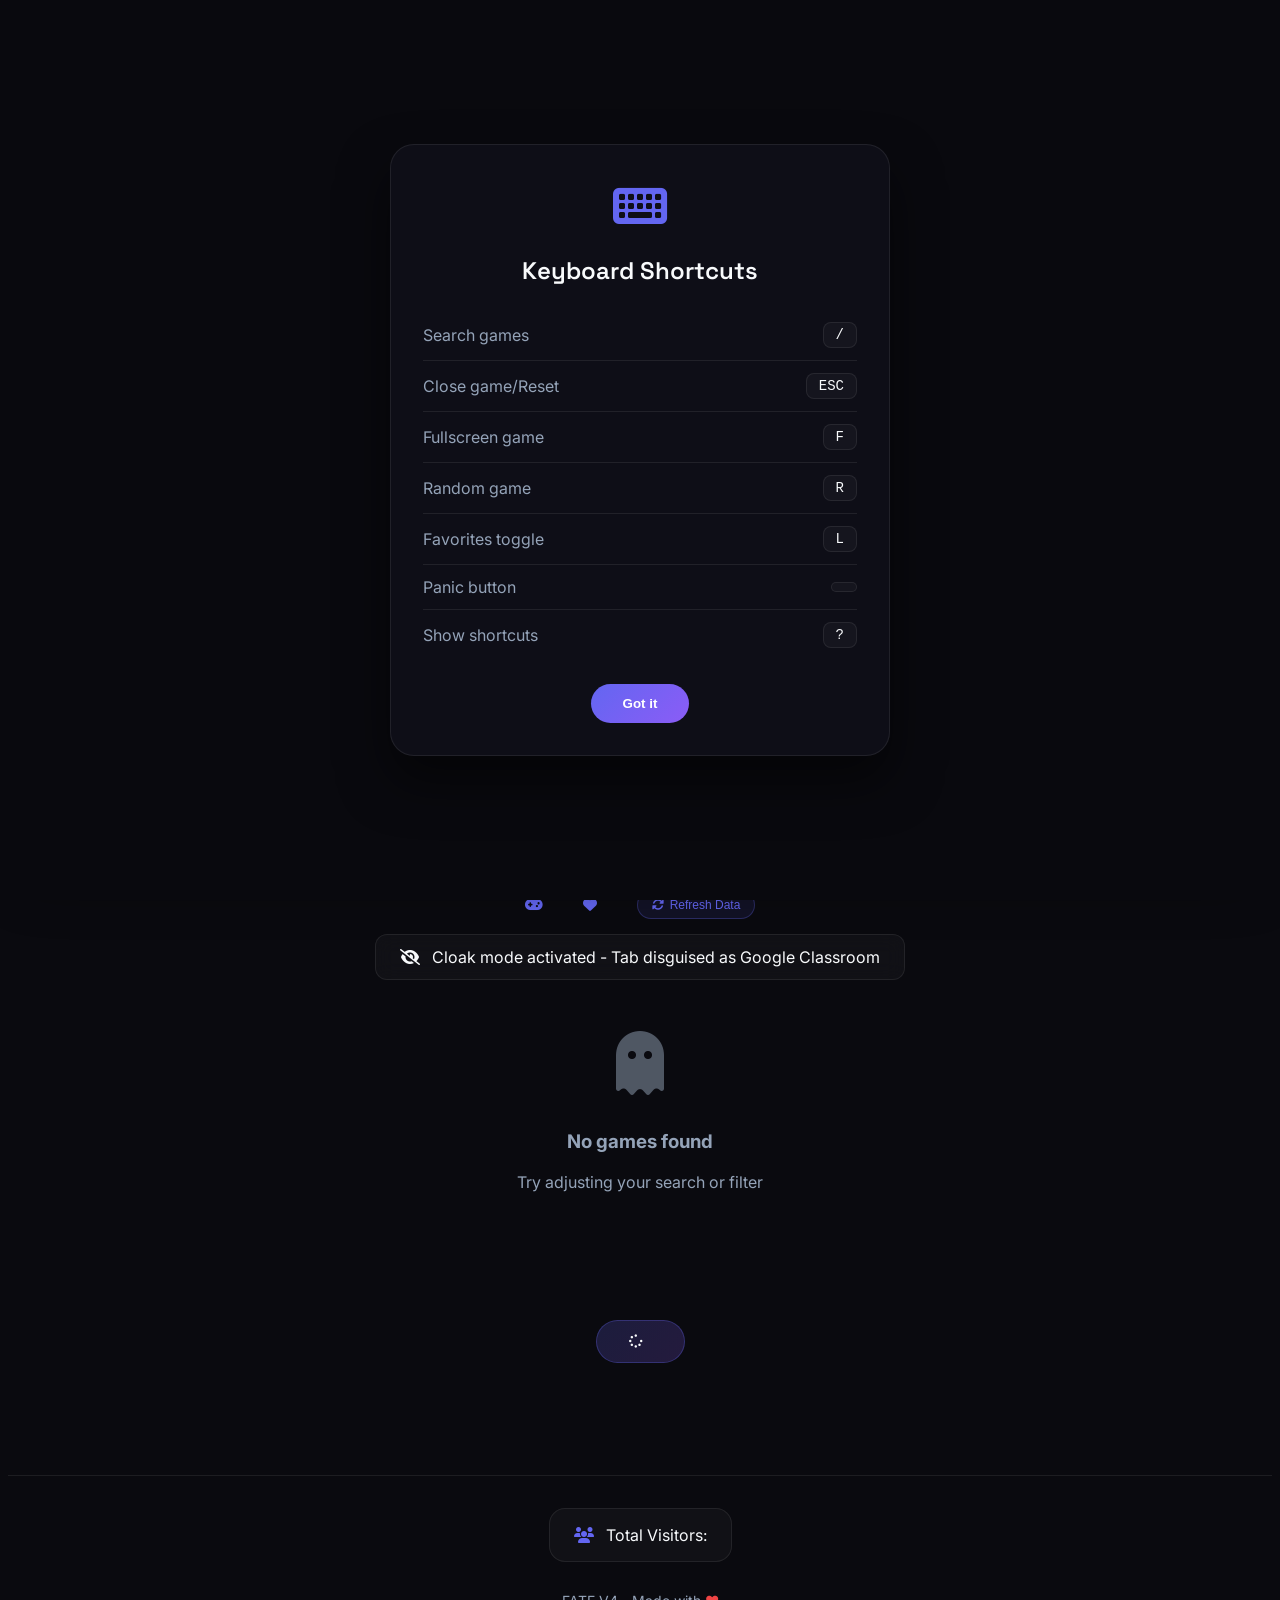
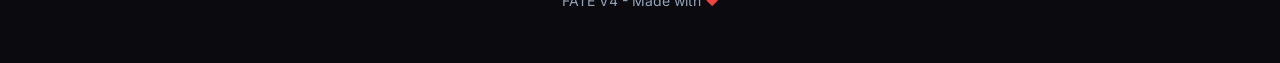
==== commit 63b8e2e6: "Add files via upload" ====
--- a/games.html
+++ b/games.html
@@ -3,10 +3,8 @@
   <head>
     <meta charset="UTF-8" />
     <meta name="viewport" content="width=device-width, initial-scale=1.0" />
-    <title>FATE V3.5 - Games</title>
+    <title>FATE V4 - Games</title>
     <script src="https://cdn.tailwindcss.com"></script>
-    <link rel="stylesheet" href="changelog.css">
-    <script src="changelog.js" defer></script>
     <link rel="shortcut icon" href="media/logo.svg" type="image/x-icon" />
     <script src="https://cdn.jsdelivr.net/npm/alpinejs@3.x.x/dist/cdn.min.js" defer></script>
     <link rel="stylesheet" href="https://cdnjs.cloudflare.com/ajax/libs/font-awesome/6.4.0/css/all.min.css" />
@@ -1340,7 +1338,7 @@
       </div>
       <h1 class="ban-title">BANNED</h1>
       <p class="ban-message">
-        You have been permanently banned from FATE V3.5 for violating our terms of service.
+        You have been permanently banned from FATE V4 for violating our terms of service.
       </p>
       <div class="ban-reason">
         <div class="ban-reason-label">Violation</div>
@@ -1422,8 +1420,8 @@
           </button>
           
           <div class="flex items-center gap-3 border-l border-gray-700/50 pl-4">
-            <img src="media/logo.svg" alt="FATE V3.5" class="w-10 h-10" style="filter: drop-shadow(0 0 15px rgba(99, 102, 241, 0.5));">
-            <span class="text-xl font-bold hidden sm:block" style="font-family: 'Space Grotesk', sans-serif;">FATE V3.5</span>
+            <img src="media/logo.svg" alt="FATE V4" class="w-10 h-10" style="filter: drop-shadow(0 0 15px rgba(99, 102, 241, 0.5));">
+            <span class="text-xl font-bold hidden sm:block" style="font-family: 'Space Grotesk', sans-serif;">FATE V4</span>
           </div>
         </div>
         
@@ -1440,6 +1438,10 @@
             <i class="fas fa-bookmark"></i>
             <span class="hidden sm:inline ml-2">Tools</span>
           </a>
+          <a href="https://nicelycat.github.io/nova" target="_blank" class="nav-link">
+            <i class="fas fa-film"></i>
+            <span class="hidden sm:inline ml-2">Movies</span>
+          </a>
           <a href="https://discord.gg/vVUB8uvcQ" target="_blank" class="nav-link">
             <i class="fab fa-discord"></i>
             <span class="hidden sm:inline ml-2">Discord</span>
@@ -1455,7 +1457,7 @@
     <main class="container mx-auto max-w-7xl px-4" x-show="!isBanned">
       <!-- Header Section -->
       <header class="header-section">
-        <h1 class="header-title">FATE V3.5 Games</h1>
+        <h1 class="header-title">FATE V4 Games</h1>
         <p class="header-subtitle">new update ever 1-2 days. </p>
       </header>
 
@@ -1696,7 +1698,7 @@
         <div class="modal-icon">
           <i class="fas fa-bell"></i>
         </div>
-        <h2 class="modal-title">Welcome to FATE V3.5</h2>
+        <h2 class="modal-title">Welcome to FATE V4</h2>
         <p class="modal-text">
           Enhanced gaming with favorites, recently played, and keyboard shortcuts. Press <kbd class="shortcut-key">?</kbd> anytime for help.
         </p>
@@ -1766,7 +1768,7 @@
         <script type='text/javascript' src='https://www.freevisitorcounters.com/auth.php?id=aac3697a17827feb76b9c30b1d439798f92b3329'></script>
         <script type="text/javascript" src="https://www.freevisitorcounters.com/en/home/counter/1486140/t/3"></script>
       </div>
-      <p class="footer-text">FATE V3.5 - Made with <span class="heart">❤️</span></p>
+      <p class="footer-text">FATE V4 - Made with <span class="heart">❤️</span></p>
     </footer>
 
     <script>
@@ -2447,7 +2449,7 @@
           },
 
           removeCloak() {
-            document.title = "FATE V3.5 - Games";
+            document.title = "FATE V4 - Games";
             const link = document.querySelector("link[rel*='icon']");
             if (link) link.href = 'media/logo.svg';
           },
